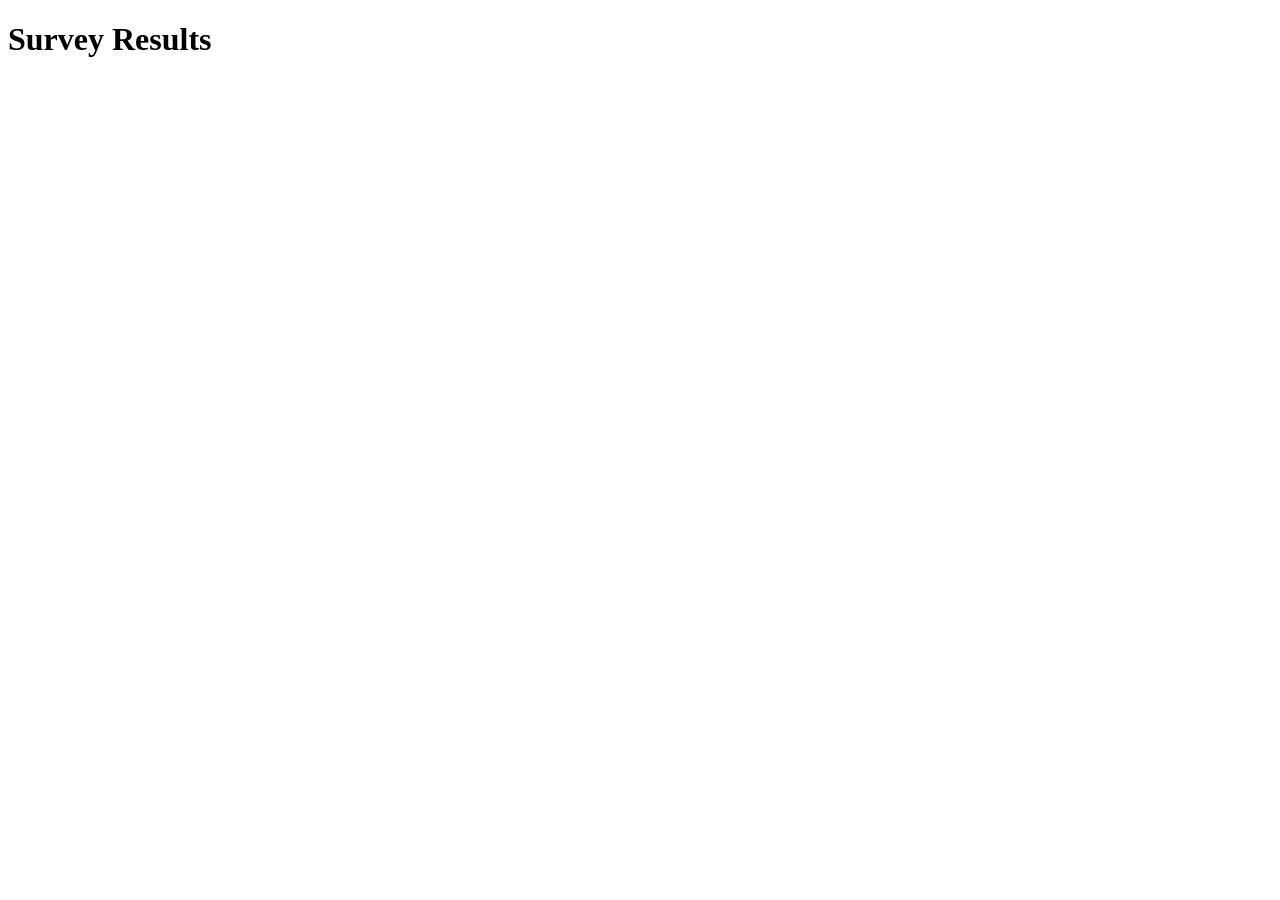
==== index.html @ 51257b81 "Initial commit" ====
<!DOCTYPE html>
<html lang="en">
<head>
  <meta charset="UTF-8" />
  <meta name="viewport" content="width=device-width, initial-scale=1.0" />
  <title>My Data Viz</title>
  <link rel="stylesheet" href="css/style.css" />
  <!-- Highcharts via CDN -->
  <script src="https://code.highcharts.com/highcharts.js"></script>
  <script src="https://code.highcharts.com/maps/modules/map.js"></script>
</head>
<body>
  <h1>Survey Results</h1>
  <div id="chart-container" style="min-height: 400px;"></div>

  <script src="js/sheets.js"></script>
  <script src="js/charts.js"></script>
</body>
</html>
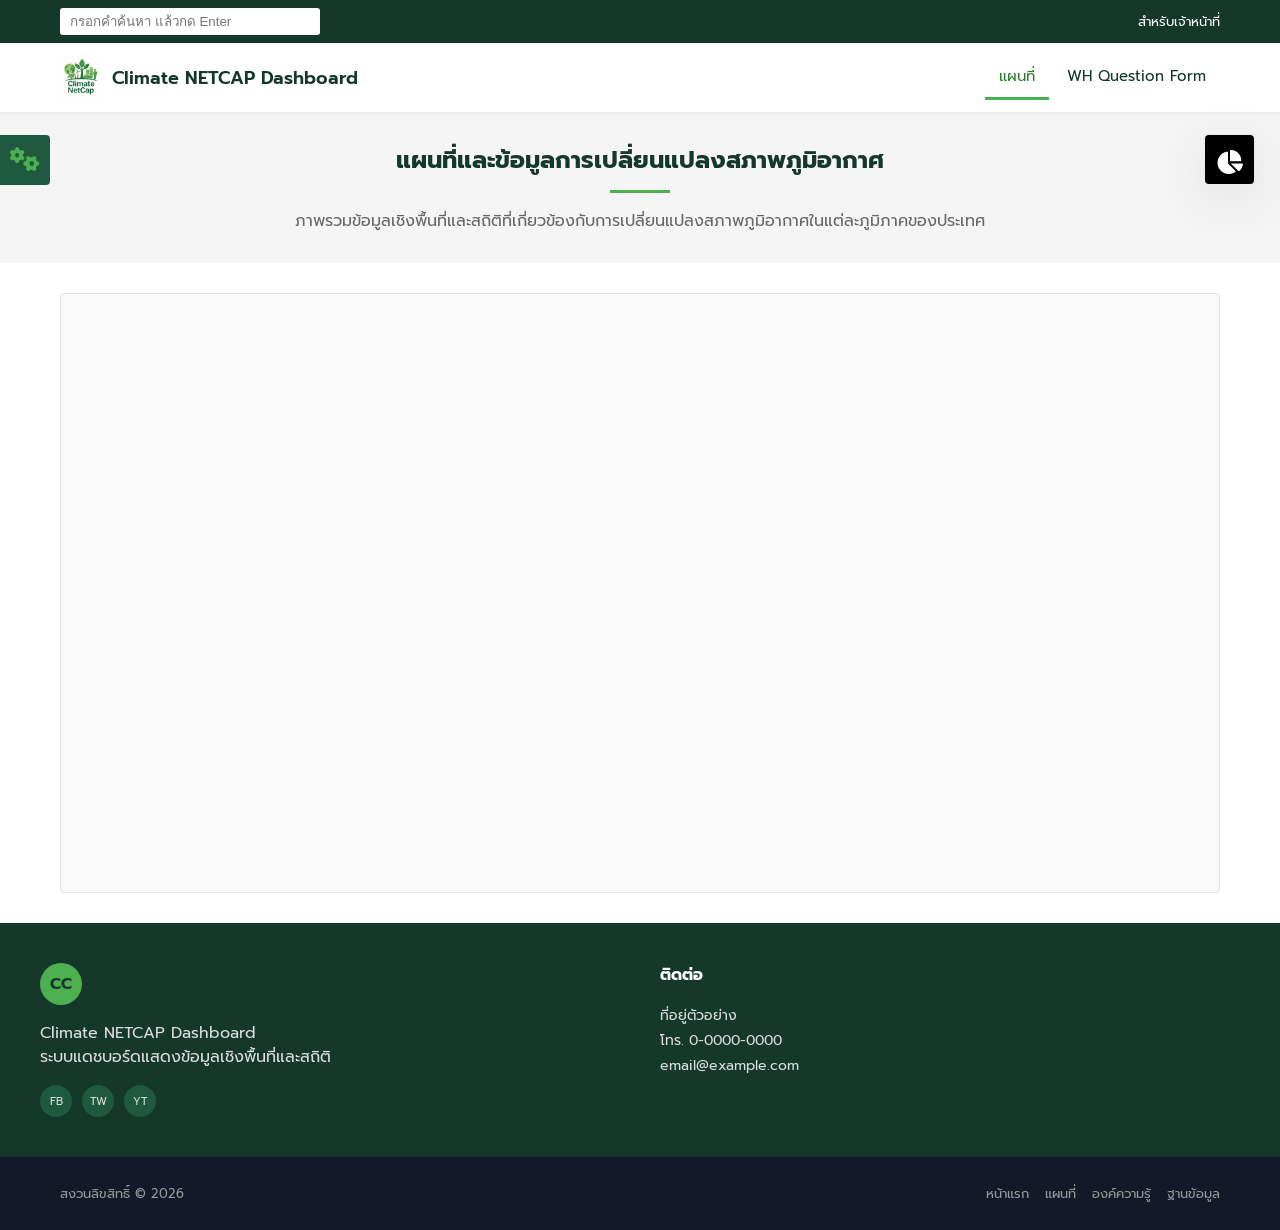
==== commit ca2361f5: "feat: build intitial layou for dashboard and form" ====
--- a/index.html
+++ b/index.html
@@ -1,19 +1,172 @@
 <!DOCTYPE html>
-<html lang="en">
+<html lang="th">
 <head>
   <meta charset="UTF-8" />
   <meta name="viewport" content="width=device-width, initial-scale=1.0" />
-  <title>My Data Viz</title>
+  <title>CC Dashboard</title>
+  <link href="https://fonts.googleapis.com/css2?family=Prompt:wght@300;400;500;600;700&display=swap" rel="stylesheet">
+  <link rel="stylesheet" href="https://cdnjs.cloudflare.com/ajax/libs/font-awesome/6.5.1/css/all.min.css">
+  <link rel="stylesheet" href="css/style-switcher.css" />
+  <link rel="stylesheet" href="css/scw-switcher.css" />
   <link rel="stylesheet" href="css/style.css" />
   <!-- Highcharts via CDN -->
   <script src="https://code.highcharts.com/highcharts.js"></script>
   <script src="https://code.highcharts.com/maps/modules/map.js"></script>
 </head>
 <body>
-  <h1>Survey Results</h1>
-  <div id="chart-container" style="min-height: 400px;"></div>
+
+  <!-- Top bar: logo + search + login -->
+  <div id="topbar">
+    <div class="topbar-inner">
+      <form id="search-form" class="search-form" onsubmit="return false;">
+        <input type="text" placeholder="กรอกคำค้นหา แล้วกด Enter" />
+      </form>
+      <div class="topbar-login"><a href="#">สำหรับเจ้าหน้าที่</a></div>
+    </div>
+  </div>
+
+  <!-- Header: logo + main nav -->
+  <header id="site-header">
+    <div class="header-inner">
+      <div class="brand">
+        <img src="img/logo.png" alt="Logo" class="brand-mark" />
+        <span class="brand-title">Climate NETCAP Dashboard</span>
+      </div>
+
+      <button id="navToggle" class="nav-toggle" aria-label="Toggle menu">
+        <span></span><span></span><span></span>
+      </button>
+
+      <nav id="main-nav" class="main-nav">
+        <ul class="nav-menu">
+          <li><a href="#" class="active">แผนที่</a></li>
+          <li><a href="form.html">WH Question Form</a></li>
+          <!-- 
+          <li><a href="#">การใช้ประโยชน์</a></li>
+          <li><a href="#">โครงการ</a></li>
+          <li><a href="#">ฐานข้อมูล</a></li>
+          <li class="dropdown">
+            <a href="#">ติดตามโครงการ <span class="caret">▾</span></a>
+            <ul class="dropdown-menu">
+              <li><a href="#">ผลการติดตามและประเมินผล</a></li>
+              <li><a href="#">เข้าสู่ระบบประเมินผลโครงการ</a></li>
+            </ul>
+          </li>
+        -->
+        </ul>
+      </nav>
+    </div>
+  </header>
+
+  <!-- Page title -->
+  <section id="page-title">
+    <div class="page-title-inner">
+      <h2>แผนที่และข้อมูลการเปลี่ยนแปลงสภาพภูมิอากาศ</h2>
+      <hr>
+      <p class="lead">ภาพรวมข้อมูลเชิงพื้นที่และสถิติที่เกี่ยวข้องกับการเปลี่ยนแปลงสภาพภูมิอากาศในแต่ละภูมิภาคของประเทศ</p>
+    </div>
+  </section>
+
+  <!-- Main content / map area -->
+  <main id="map-section">
+    <div id="chart-container" class="map-container"></div>
+  </main>
+
+  <!-- Floating left-edge panel: layer switcher (exact structure/classes from dkmmap's style-switcher) -->
+  <div id="layerSwitcher" class="style-switcher">
+    <a id="layerSwitcherToggle" class="style-switcher-open" href="#switcher"><i class="fas fa-cogs"></i></a>
+    <div class="style-switcher-wrap">
+      <h3 style="text-align:center;color:#ffffff;">แสดงข้อมูลเชิงพื้นที่</h3>
+      <div class="map-manu-widget">
+        <ul class="nav nav-tabs nav-stacked switcher-tabs">
+          <li class="active" data-layer="km"><a href="javascript:void(0)">องค์ความรู้</a></li>
+          <li data-layer="entrepreneur"><a href="javascript:void(0)">กลุ่มเกษตรกร/วิสาหกิจชุมชน</a></li>
+          <li data-layer="rc"><a href="javascript:void(0)">เครือข่ายวิจัยภูมิภาค</a></li>
+          <li data-layer="cbr"><a href="javascript:void(0)">การวิจัยเพื่อท้องถิ่น</a></li>
+        </ul>
+      </div>
+    </div>
+  </div>
+
+  <!-- Floating right-edge panel: chart / legend (exact structure/classes from dkmmap's scw-switcher-wrap) -->
+  <div id="chartSwitcher" class="scw-switcher-wrap">
+    <button id="chartSwitcherToggle" type="button" class="scw-trigger-icon scw-trigger" title="แสดงกราฟ">
+      <i class="fas fa-chart-pie"></i>
+      <i class="fas fa-times"></i>
+    </button>
+
+    <div class="widget">
+      <div id="legend-km" class="legend-content active">
+        <div class="placeholder-chart">กราฟวงกลม: จำนวนแยกตามภูมิภาค</div>
+        <div class="placeholder-chart">กราฟแท่ง: จำนวนแยกตามกลุ่ม</div>
+      </div>
+      <div id="legend-entrepreneur" class="legend-content">
+        <div class="placeholder-chart">กราฟวงกลม: กลุ่มเกษตรกร/วิสาหกิจชุมชน แยกตามภูมิภาค</div>
+      </div>
+      <div id="legend-rc" class="legend-content">
+        <h2>เครือข่ายวิจัยภูมิภาคและศูนย์วิจัยชุมชน</h2>
+        <p>ข้อมูลเครือข่ายวิจัยภูมิภาคทั้ง 4 ภูมิภาคและศูนย์วิจัยชุมชน</p>
+      </div>
+      <div id="legend-cbr" class="legend-content">
+        <h2>การวิจัยเพื่อท้องถิ่น</h2>
+        <div class="accordion">
+          <div class="accordion-item">
+            <button class="accordion-toggle">+ ภาคเหนือ</button>
+            <div class="accordion-body">
+              <ul><li>ศูนย์ประสานงานวิจัยเพื่อท้องถิ่น จ.น่าน</li></ul>
+            </div>
+          </div>
+          <div class="accordion-item">
+            <button class="accordion-toggle">+ ภาคกลาง</button>
+            <div class="accordion-body">
+              <ul><li>ศูนย์ประสานงานวิจัยเพื่อท้องถิ่น จ.เลย</li></ul>
+            </div>
+          </div>
+        </div>
+      </div>
+    </div>
+  </div>
+
+  <!-- Footer -->
+  <footer id="site-footer">
+    <div class="footer-inner">
+      <div class="footer-col">
+        <span class="brand-mark light">CC</span>
+        <p>
+          Climate NETCAP Dashboard<br/>
+          ระบบแดชบอร์ดแสดงข้อมูลเชิงพื้นที่และสถิติ
+        </p>
+        <div class="social-icons">
+          <a href="#" title="Facebook">FB</a>
+          <a href="#" title="Twitter">TW</a>
+          <a href="#" title="Youtube">YT</a>
+        </div>
+      </div>
+      <div class="footer-col">
+        <h3>ติดต่อ</h3>
+        <ul class="contact-info">
+          <li>ที่อยู่ตัวอย่าง</li>
+          <li>โทร. 0-0000-0000</li>
+          <li>email@example.com</li>
+        </ul>
+      </div>
+    </div>
+  </footer>
+
+  <div id="copyright">
+    <div class="copyright-inner">
+      <p class="copyright-text">สงวนลิขสิทธิ์ © 2026</p>
+      <ul class="footer-menu">
+        <li><a href="#">หน้าแรก</a></li>
+        <li><a href="#">แผนที่</a></li>
+        <li><a href="#">องค์ความรู้</a></li>
+        <li><a href="#">ฐานข้อมูล</a></li>
+      </ul>
+    </div>
+  </div>
 
   <script src="js/sheets.js"></script>
   <script src="js/charts.js"></script>
+  <script src="js/layout.js"></script>
 </body>
-</html>+</html>
--- a/css/style-switcher.css
+++ b/css/style-switcher.css
@@ -0,0 +1,64 @@
+.style-switcher{
+	background:var(--navy, #151719);
+	width:250px;
+	position:fixed;top:0;
+	bottom:0;height:100%;
+	z-index:99999;
+	border-radius:0;
+	left:-250px;
+	transition:left .2s;
+	font-family: 'Prompt','Lato',sans-serif;
+}
+.style-switcher h1,.style-switcher h2,.style-switcher h3,.style-switcher h4,.style-switcher h5,.style-switcher h6{
+	font-family: 'Prompt','Lato',sans-serif;
+}
+.style-switcher.active{
+	left:0
+}
+.style-switcher .style-switcher-wrap{
+	height:100%;
+	margin:0;
+	overflow-y:auto;
+	padding:15px;
+	position:relative
+}
+.style-switcher h4{
+	background:var(--navy, #151719);
+	color:#fff;
+	font-size:15px;
+	font-weight:400;
+	line-height:30px;
+	margin:0 0 7px;
+	padding:0
+}
+.style-switcher .style-switcher-open{
+	background-color:var(--navy-light, #000);
+	display:block;
+	height:50px;
+	position:absolute;
+	right:-50px;
+	top:135px;
+	width:50px;
+	font-size:24px;
+	line-height:50px;
+	color:var(--accent, #fff);
+	text-align:center;
+	text-decoration:none;
+	border-radius:0 4px 4px 0
+}
+.style-switcher h5{
+	color:#999;
+	margin:0 0 2px 0;
+	padding:0;
+	line-height:30px;
+	font-size:13px;
+	font-weight:400;
+	text-transform:none
+}
+.style-switcher .form-control{
+	background-color:#fff;border:1px solid #ccc
+}
+.style-switcher .colorpicker-element{
+	margin:-3px 0 7px
+}
+.colorpicker.colorpicker-visible{z-index:9999999999}.style-switcher .colorpicker-wrapper{position:relative}.style-switcher .colorpicker-wrapper .colorpicker{display:none;opacity:0;visibility:hidden;position:absolute;min-width:115px;top:calc(100% + 5px);left:50%;transform:translate3d(-50%,0,0);transition:ease opacity .3s;z-index:3}.style-switcher .colorpicker-wrapper .colorpicker::before{content:'';display:block;position:absolute;bottom:calc(100% + -6px);top:auto;left:50%;width:15px;height:15px;background:#fff F;border-top:1px solid #ccc;border-bottom:0;border-left:1px solid #ccc;transform:translate3d(-50%,0,0) rotate(45deg);z-index:1}.style-switcher .colorpicker-wrapper .colorpicker.colorpicker-with-alpha{width:auto}.style-switcher .colorpicker-wrapper .colorpicker.colorpicker-horizontal{width:auto;min-width:0}.style-switcher .colorpicker-wrapper .colorpicker.colorpicker-horizontal .colorpicker-bar{width:auto}.style-switcher .colorpicker-wrapper input:focus .colorpicker{display:block;opacity:1;visibility:visible}.style-switcher .colorpicker-wrapper input:focus+.colorpicker,.style-switcher .colorpicker-wrapper input:focus+.input-group-addon+.colorpicker{display:block;opacity:1;visibility:visible}.style-switcher .colorpicker-wrapper.prepend-colorpicker .colorpicker{left:-66px;transform:none}.style-switcher .colorpicker-wrapper.append-colorpicker .colorpicker{left:auto;transform:none;right:-66px}.style-switcher ul.options{list-style:none;margin:-3px 0 10px 0;padding:0;overflow:hidden}.style-switcher ul.options li{float:left;margin:2px}.style-switcher ul.options li a{display:block;width:15px;height:15px;cursor:pointer}.style-switcher ul.options li a.pattern{background-repeat:repeat;background-position:0 0;background-color:transparent}.style-switcher .color-picker{display:none;margin-bottom:15px}.style-switcher .options-links{padding:0 0 10px}.style-switcher .options-links a{background-color:#000;color:#ccc;font-size:12px;margin-bottom:0;margin-right:5px;padding:5px 12px;text-decoration:none;border-radius:4px}.style-switcher .options-links a:last-child{margin-right:0}.style-switcher .options-links a:hover{background-color:#262626}.style-switcher .options-links a.active{background:#fff;color:#666}.style-switcher .style-switcher-buttons{border-top:1px solid #000;margin-top:15px;padding-top:15px;text-align:center}.style-switcher .style-switcher-buttons a{padding:8px;font-size:13px;display:inline-block}.style-switcher .style-switcher-buttons .reset{width:74px}.style-switcher .style-switcher-buttons .get-css{width:137px;font-weight:700}.style-switcher .style-switcher-buttons .get-css i{font-size:14px;margin-right:5px}textarea.get-css{height:325px;width:100%;resize:none;cursor:text}.modal-open .style-switcher{pointer-events:none}.style-switcher+.modal{z-index:99999}
--- a/css/scw-switcher.css
+++ b/css/scw-switcher.css
@@ -0,0 +1,87 @@
+/* ----------------------------------------------------------------
+	Custom CSS
+
+	Add all your Custom Styled CSS here for New Styles or
+	Overwriting Default Theme Styles for Better Handling Updates
+-----------------------------------------------------------------*/
+
+.scw-switcher-wrap,.scw-trigger-icon{
+	position:fixed;
+	left:auto;
+	background-color:#fff
+}
+.scw-trigger-icon{
+	width:49px;
+	height:49px;
+	top:135px;
+	right:26px;
+	border:0;
+	padding:0;
+	text-align:center;
+	z-index:5;
+	border-radius: 4px;
+	background-color: #000;
+	cursor:pointer
+}
+.scw-trigger-icon i{
+	font-size:24px;
+	color: #fff;
+	padding-top:5px;
+}
+.scw-switcher-wrap.scw-switcher-open i:nth-of-type(1), .scw-switcher-wrap:not(.scw-switcher-open) i:nth-of-type(2){
+	display:none
+}
+.scw-switcher-wrap{
+	top:134px;
+	right:25px;
+	padding:23px;
+	width:50px;
+	height:50px;
+	border:1px solid rgba(0,0,0,.09);
+	box-shadow:0 13px 42px 11px rgba(0,0,0,.05);
+	z-index:9999;
+	overflow:hidden;-webkit-transition:all .45s ease;-o-transition:all .45s ease;transition:all .45s ease
+}
+.scw-switcher-wrap.scw-switcher-open{
+	width:370px;
+	height:70%;
+	padding:15px 15px;
+	overflow-y:scroll
+}
+.scw-switcher-wrap .widget{
+	margin:0
+}
+.scw-switcher-wrap .line,.scw-switcher-wrap .widget{
+	opacity:0;
+	-webkit-transition:opacity 0s ease;
+	-o-transition:opacity 0s ease;
+	transition:opacity 0s ease
+}
+html{
+	font-size:16px!important
+}
+.scw-switcher-wrap.scw-switcher-open .line,.scw-switcher-wrap.scw-switcher-open .widget{
+	opacity:1;-webkit-transition:opacity .3s .4s ease;
+	-o-transition:opacity .3s .4s ease;
+	transition:opacity .3s .4s ease
+}
+.scw-switcher-wrap .widget h4{
+	font-size: 15px;
+    font-weight: 400;
+	padding: 0;
+}
+.scw-switcher-wrap .btn-container{
+	margin:0 -5px -5px 0
+}
+.scw-switcher-wrap .btn{
+	margin:0 5px 5px 0
+}
+.scw-switcher-wrap .row{
+	margin:0 -5px
+}
+.scw-switcher-wrap .col-6{
+	padding:5px
+}
+body:not(.has-plugin-isotope) .portfolio-reveal .portfolio-desc{display:none}
+.overlay-trigger-icon:hover{opacity:.8!important}
+
--- a/css/style.css
+++ b/css/style.css
@@ -0,0 +1,370 @@
+:root {
+  --accent: #4CAF50;
+  --accent-dark: #2E7D32;
+  --navy: #14382a;
+  --navy-light: #1f5940;
+  --text: #444444;
+  --border: #e5e5e5;
+}
+
+* { box-sizing: border-box; }
+
+html { overflow-x: hidden; }
+
+body {
+  margin: 0;
+  font-family: 'Prompt', 'Segoe UI', sans-serif;
+  color: var(--text);
+  background: #ffffff;
+  overflow-x: hidden;
+}
+
+img { max-width: 100%; }
+
+a { color: inherit; text-decoration: none; }
+
+/* ---------- Topbar ---------- */
+#topbar {
+  background: var(--navy);
+  color: #fff;
+  font-size: 13px;
+}
+.topbar-inner {
+  max-width: 1200px;
+  margin: 0 auto;
+  padding: 8px 20px;
+  display: flex;
+  justify-content: space-between;
+  align-items: center;
+}
+.topbar-logo {
+  display: flex;
+  align-items: center;
+}
+.topbar-logo img {
+  height: 28px;
+  width: auto;
+  display: block;
+}
+.search-form input {
+  padding: 6px 10px;
+  border: none;
+  border-radius: 3px;
+  width: 260px;
+  max-width: 50vw;
+}
+.topbar-login a:hover { color: var(--accent); }
+
+/* ---------- Header / nav ---------- */
+#site-header {
+  background: #fff;
+  box-shadow: 0 1px 4px rgba(0,0,0,0.08);
+  position: sticky;
+  top: 0;
+  z-index: 100;
+}
+.header-inner {
+  max-width: 1200px;
+  margin: 0 auto;
+  padding: 12px 20px;
+  display: flex;
+  align-items: center;
+  justify-content: space-between;
+  flex-wrap: wrap;
+}
+.brand { display: flex; align-items: center; gap: 10px; }
+.brand-mark {
+  display: inline-flex;
+  align-items: center;
+  justify-content: center;
+  width: 42px;
+  height: 42px;
+  border-radius: 50%;
+  background: var(--accent);
+  color: var(--navy);
+  font-weight: 700;
+}
+img.brand-mark {
+  width: auto;
+  height: 42px;
+  border-radius: 0;
+  background: none;
+  object-fit: contain;
+}
+.brand-mark.light { background: var(--accent); color: var(--navy); }
+.brand-title { font-weight: 600; font-size: 18px; color: var(--navy); }
+
+.nav-toggle {
+  display: none;
+  flex-direction: column;
+  gap: 4px;
+  background: none;
+  border: none;
+  cursor: pointer;
+  padding: 6px;
+}
+.nav-toggle span {
+  width: 24px;
+  height: 2px;
+  background: var(--navy);
+}
+
+.main-nav .nav-menu {
+  list-style: none;
+  display: flex;
+  margin: 0;
+  padding: 0;
+  gap: 4px;
+}
+.nav-menu > li { position: relative; }
+.nav-menu > li > a {
+  display: block;
+  padding: 10px 14px;
+  font-size: 15px;
+  color: var(--navy);
+  border-bottom: 3px solid transparent;
+}
+.nav-menu > li > a:hover,
+.nav-menu > li > a.active {
+  color: var(--accent-dark);
+  border-bottom-color: var(--accent);
+}
+.dropdown-menu {
+  list-style: none;
+  margin: 0;
+  padding: 6px 0;
+  position: absolute;
+  top: 100%;
+  left: 0;
+  background: #fff;
+  min-width: 220px;
+  box-shadow: 0 4px 12px rgba(0,0,0,0.12);
+  border-radius: 4px;
+  display: none;
+  z-index: 50;
+}
+.dropdown:hover .dropdown-menu { display: block; }
+.dropdown-menu li a {
+  display: block;
+  padding: 8px 16px;
+  font-size: 14px;
+  color: var(--text);
+}
+.dropdown-menu li a:hover { background: #f7f7f7; color: var(--accent-dark); }
+
+/* ---------- Page title ---------- */
+#page-title {
+  background: #f5f5f5;
+  padding: 30px 20px;
+}
+.page-title-inner {
+  max-width: 1200px;
+  margin: 0 auto;
+  text-align: center;
+}
+.page-title-inner h2 { color: var(--navy); margin: 0 0 12px; }
+.page-title-inner hr {
+  width: 60px;
+  border: none;
+  border-top: 3px solid var(--accent);
+  margin: 0 auto 16px;
+}
+.page-title-inner .lead { color: #666; max-width: 720px; margin: 0 auto; }
+
+/* ---------- Main map area ---------- */
+#map-section {
+  max-width: 1200px;
+  margin: 0 auto;
+  padding: 30px 20px;
+}
+.map-container {
+  width: 100%;
+  min-height: 600px;
+  background: #fafafa;
+  border: 1px solid var(--border);
+  border-radius: 4px;
+}
+
+/* ---------- Floating layer-switcher tabs (inside .style-switcher, left edge) ---------- */
+.switcher-tabs {
+  list-style: none;
+  margin: 0;
+  padding: 0;
+}
+.switcher-tabs li {
+  padding: 0;
+  margin-bottom: 4px;
+  border-radius: 3px;
+  cursor: pointer;
+  font-size: 14px;
+  background: var(--navy-light);
+}
+.switcher-tabs li a {
+  display: block;
+  padding: 10px 12px;
+  color: var(--accent);
+  text-decoration: none;
+}
+.switcher-tabs li:hover { background: #38455c; }
+.switcher-tabs li.active { background: var(--accent); }
+.switcher-tabs li.active a { color: var(--navy); font-weight: 600; }
+
+.scw-switcher-wrap .legend-content { display: none; }
+.scw-switcher-wrap .legend-content.active { display: block; }
+.placeholder-chart {
+  background: var(--navy-light);
+  color: #fff;
+  border: 1px dashed var(--accent-dark);
+  border-radius: 4px;
+  padding: 40px 12px;
+  text-align: center;
+  font-size: 13px;
+  margin-bottom: 12px;
+}
+.legend-content h2 { font-size: 16px; color: var(--navy); }
+.legend-content p, .legend-content li { font-size: 13px; line-height: 1.6; color: var(--text); }
+
+.accordion-item { border-bottom: 1px solid var(--border); }
+.accordion-toggle {
+  width: 100%;
+  text-align: left;
+  background: none;
+  border: none;
+  color: var(--text);
+  padding: 10px 0;
+  cursor: pointer;
+  font-size: 14px;
+}
+.accordion-body {
+  display: none;
+  padding: 0 0 10px 12px;
+}
+.accordion-body ul { margin: 0; padding-left: 16px; }
+.accordion-item.open .accordion-body { display: block; }
+
+/* ---------- Footer ---------- */
+#site-footer {
+  background: var(--navy);
+  color: #ddd;
+  padding: 40px 20px;
+}
+.footer-inner {
+  max-width: 1200px;
+  margin: 0 auto;
+  display: flex;
+  flex-wrap: wrap;
+  gap: 40px;
+}
+.footer-col { flex: 1; min-width: 240px; }
+.footer-col h3 { color: #fff; font-size: 16px; margin-top: 0; }
+.social-icons { display: flex; gap: 10px; margin-top: 10px; }
+.social-icons a {
+  width: 32px;
+  height: 32px;
+  border-radius: 50%;
+  background: var(--navy-light);
+  display: flex;
+  align-items: center;
+  justify-content: center;
+  font-size: 11px;
+}
+.social-icons a:hover { background: var(--accent); color: var(--navy); }
+.contact-info { list-style: none; padding: 0; margin: 0; font-size: 14px; line-height: 1.8; }
+
+/* ---------- Copyright bar ---------- */
+#copyright {
+  background: #14192a;
+  color: #999;
+  font-size: 13px;
+}
+.copyright-inner {
+  max-width: 1200px;
+  margin: 0 auto;
+  padding: 14px 20px;
+  display: flex;
+  flex-wrap: wrap;
+  justify-content: space-between;
+  align-items: center;
+  gap: 10px;
+}
+.footer-menu {
+  list-style: none;
+  display: flex;
+  gap: 16px;
+  margin: 0;
+  padding: 0;
+}
+.footer-menu a:hover { color: var(--accent); }
+
+/* ---------- Responsive ---------- */
+@media (max-width: 860px) {
+  .nav-toggle { display: flex; }
+  .main-nav {
+    display: none;
+    width: 100%;
+    order: 3;
+  }
+  .main-nav.open { display: block; }
+  .nav-menu { flex-direction: column; }
+  .dropdown-menu { position: static; box-shadow: none; display: none; }
+  .dropdown.open .dropdown-menu { display: block; }
+
+  .map-container { min-height: 450px; }
+
+  .scw-switcher-wrap.scw-switcher-open {
+    width: min(370px, 70vw);
+    right: 20px;
+  }
+}
+
+@media (max-width: 600px) {
+  .topbar-inner {
+    flex-wrap: wrap;
+    justify-content: center;
+    gap: 8px;
+    padding: 10px 15px;
+  }
+  .search-form input { width: 100%; max-width: none; }
+  .topbar-logo, .search-form, .topbar-login { flex: 1 1 100%; text-align: center; }
+  .search-form { order: 3; }
+
+  .header-inner { padding: 10px 15px; }
+  .brand-title { font-size: 15px; }
+  img.brand-mark, .brand-mark { height: 34px; }
+
+  #page-title { padding: 22px 15px; }
+  .page-title-inner h2 { font-size: 20px; }
+  .page-title-inner .lead { font-size: 14px; }
+
+  #map-section { padding: 20px 15px; }
+  .map-container { min-height: 320px; }
+
+  .footer-inner { gap: 24px; }
+  #site-footer { padding: 30px 15px; }
+
+  .copyright-inner { flex-direction: column; text-align: center; }
+  .footer-menu { justify-content: center; flex-wrap: wrap; }
+
+  /* Layer-switcher panel: near-full-width slide-in instead of fixed 250px */
+  .style-switcher { width: 82vw; left: -82vw; }
+  .style-switcher.active { left: 0; }
+  .style-switcher .style-switcher-open {
+    width: 40px;
+    height: 40px;
+    font-size: 18px;
+    line-height: 40px;
+    top: 110px;
+    right: -40px;
+  }
+
+  /* Chart/legend panel: cap width so it never runs off-screen */
+  .scw-switcher-wrap, .scw-trigger-icon { top: 110px; right: 12px; }
+  .scw-trigger-icon { width: 40px; height: 40px; }
+  .scw-trigger-icon i { font-size: 18px; padding-top: 0; }
+  .scw-switcher-wrap.scw-switcher-open {
+    width: 90vw;
+    right: 5vw;
+    height: 65vh;
+    padding: 12px;
+  }
+}
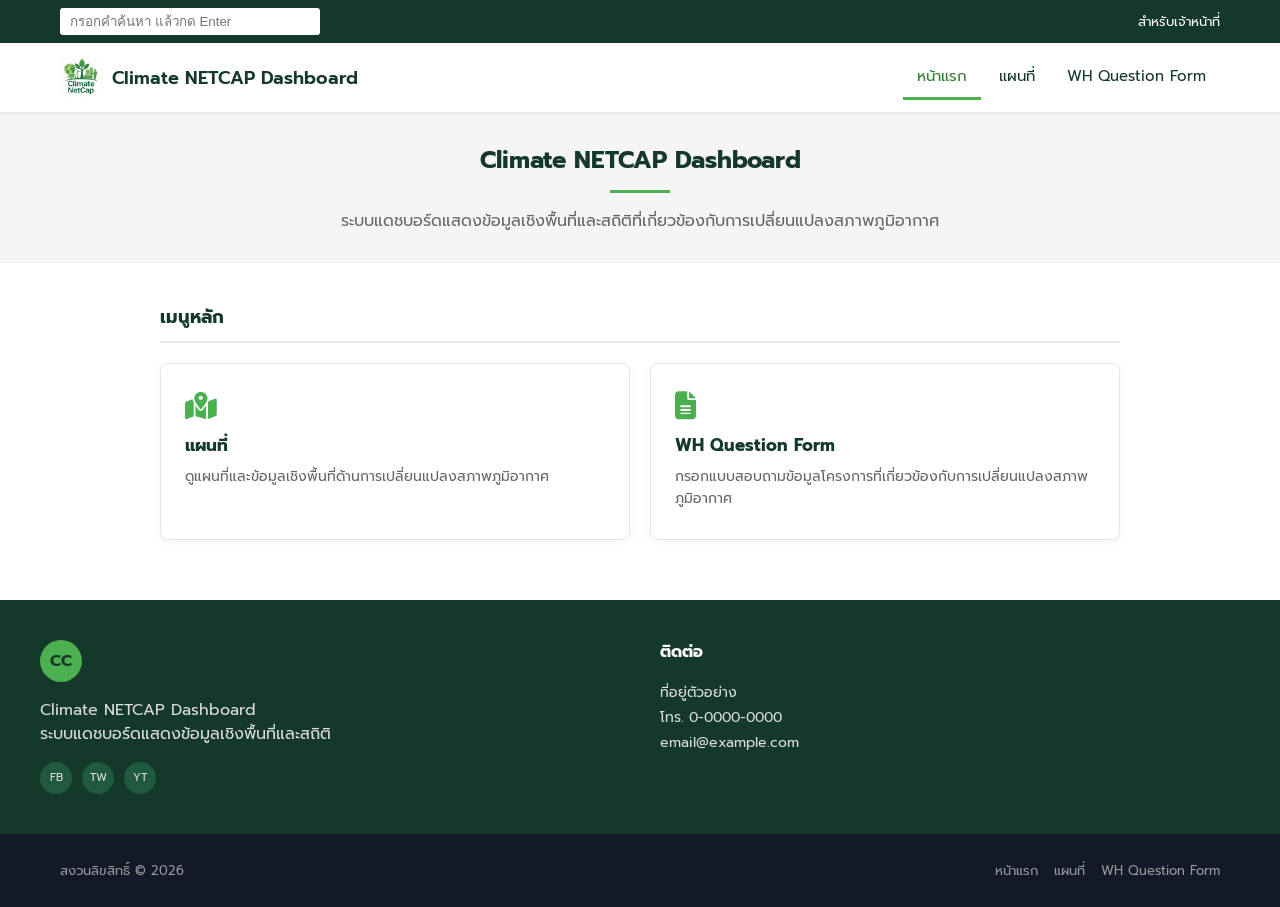
==== commit 982238bd: "fix: add new row grid funciton" ====
--- a/index.html
+++ b/index.html
@@ -6,12 +6,7 @@
   <title>CC Dashboard</title>
   <link href="https://fonts.googleapis.com/css2?family=Prompt:wght@300;400;500;600;700&display=swap" rel="stylesheet">
   <link rel="stylesheet" href="https://cdnjs.cloudflare.com/ajax/libs/font-awesome/6.5.1/css/all.min.css">
-  <link rel="stylesheet" href="css/style-switcher.css" />
-  <link rel="stylesheet" href="css/scw-switcher.css" />
   <link rel="stylesheet" href="css/style.css" />
-  <!-- Highcharts via CDN -->
-  <script src="https://code.highcharts.com/highcharts.js"></script>
-  <script src="https://code.highcharts.com/maps/modules/map.js"></script>
 </head>
 <body>
 
@@ -39,20 +34,9 @@
 
       <nav id="main-nav" class="main-nav">
         <ul class="nav-menu">
-          <li><a href="#" class="active">แผนที่</a></li>
+          <li><a href="index.html" class="active">หน้าแรก</a></li>
+          <li><a href="map.html">แผนที่</a></li>
           <li><a href="form.html">WH Question Form</a></li>
-          <!-- 
-          <li><a href="#">การใช้ประโยชน์</a></li>
-          <li><a href="#">โครงการ</a></li>
-          <li><a href="#">ฐานข้อมูล</a></li>
-          <li class="dropdown">
-            <a href="#">ติดตามโครงการ <span class="caret">▾</span></a>
-            <ul class="dropdown-menu">
-              <li><a href="#">ผลการติดตามและประเมินผล</a></li>
-              <li><a href="#">เข้าสู่ระบบประเมินผลโครงการ</a></li>
-            </ul>
-          </li>
-        -->
         </ul>
       </nav>
     </div>
@@ -61,71 +45,28 @@
   <!-- Page title -->
   <section id="page-title">
     <div class="page-title-inner">
-      <h2>แผนที่และข้อมูลการเปลี่ยนแปลงสภาพภูมิอากาศ</h2>
+      <h2>Climate NETCAP Dashboard</h2>
       <hr>
-      <p class="lead">ภาพรวมข้อมูลเชิงพื้นที่และสถิติที่เกี่ยวข้องกับการเปลี่ยนแปลงสภาพภูมิอากาศในแต่ละภูมิภาคของประเทศ</p>
+      <p class="lead">ระบบแดชบอร์ดแสดงข้อมูลเชิงพื้นที่และสถิติที่เกี่ยวข้องกับการเปลี่ยนแปลงสภาพภูมิอากาศ</p>
     </div>
   </section>
 
-  <!-- Main content / map area -->
-  <main id="map-section">
-    <div id="chart-container" class="map-container"></div>
+  <!-- Home / quick links -->
+  <main id="home-section">
+    <h3 class="home-heading">เมนูหลัก</h3>
+    <div class="home-grid">
+      <a href="map.html" class="home-card">
+        <i class="fas fa-map-marked-alt"></i>
+        <h4>แผนที่</h4>
+        <p>ดูแผนที่และข้อมูลเชิงพื้นที่ด้านการเปลี่ยนแปลงสภาพภูมิอากาศ</p>
+      </a>
+      <a href="form.html" class="home-card">
+        <i class="fas fa-file-alt"></i>
+        <h4>WH Question Form</h4>
+        <p>กรอกแบบสอบถามข้อมูลโครงการที่เกี่ยวข้องกับการเปลี่ยนแปลงสภาพภูมิอากาศ</p>
+      </a>
+    </div>
   </main>
-
-  <!-- Floating left-edge panel: layer switcher (exact structure/classes from dkmmap's style-switcher) -->
-  <div id="layerSwitcher" class="style-switcher">
-    <a id="layerSwitcherToggle" class="style-switcher-open" href="#switcher"><i class="fas fa-cogs"></i></a>
-    <div class="style-switcher-wrap">
-      <h3 style="text-align:center;color:#ffffff;">แสดงข้อมูลเชิงพื้นที่</h3>
-      <div class="map-manu-widget">
-        <ul class="nav nav-tabs nav-stacked switcher-tabs">
-          <li class="active" data-layer="km"><a href="javascript:void(0)">องค์ความรู้</a></li>
-          <li data-layer="entrepreneur"><a href="javascript:void(0)">กลุ่มเกษตรกร/วิสาหกิจชุมชน</a></li>
-          <li data-layer="rc"><a href="javascript:void(0)">เครือข่ายวิจัยภูมิภาค</a></li>
-          <li data-layer="cbr"><a href="javascript:void(0)">การวิจัยเพื่อท้องถิ่น</a></li>
-        </ul>
-      </div>
-    </div>
-  </div>
-
-  <!-- Floating right-edge panel: chart / legend (exact structure/classes from dkmmap's scw-switcher-wrap) -->
-  <div id="chartSwitcher" class="scw-switcher-wrap">
-    <button id="chartSwitcherToggle" type="button" class="scw-trigger-icon scw-trigger" title="แสดงกราฟ">
-      <i class="fas fa-chart-pie"></i>
-      <i class="fas fa-times"></i>
-    </button>
-
-    <div class="widget">
-      <div id="legend-km" class="legend-content active">
-        <div class="placeholder-chart">กราฟวงกลม: จำนวนแยกตามภูมิภาค</div>
-        <div class="placeholder-chart">กราฟแท่ง: จำนวนแยกตามกลุ่ม</div>
-      </div>
-      <div id="legend-entrepreneur" class="legend-content">
-        <div class="placeholder-chart">กราฟวงกลม: กลุ่มเกษตรกร/วิสาหกิจชุมชน แยกตามภูมิภาค</div>
-      </div>
-      <div id="legend-rc" class="legend-content">
-        <h2>เครือข่ายวิจัยภูมิภาคและศูนย์วิจัยชุมชน</h2>
-        <p>ข้อมูลเครือข่ายวิจัยภูมิภาคทั้ง 4 ภูมิภาคและศูนย์วิจัยชุมชน</p>
-      </div>
-      <div id="legend-cbr" class="legend-content">
-        <h2>การวิจัยเพื่อท้องถิ่น</h2>
-        <div class="accordion">
-          <div class="accordion-item">
-            <button class="accordion-toggle">+ ภาคเหนือ</button>
-            <div class="accordion-body">
-              <ul><li>ศูนย์ประสานงานวิจัยเพื่อท้องถิ่น จ.น่าน</li></ul>
-            </div>
-          </div>
-          <div class="accordion-item">
-            <button class="accordion-toggle">+ ภาคกลาง</button>
-            <div class="accordion-body">
-              <ul><li>ศูนย์ประสานงานวิจัยเพื่อท้องถิ่น จ.เลย</li></ul>
-            </div>
-          </div>
-        </div>
-      </div>
-    </div>
-  </div>
 
   <!-- Footer -->
   <footer id="site-footer">
@@ -157,16 +98,13 @@
     <div class="copyright-inner">
       <p class="copyright-text">สงวนลิขสิทธิ์ © 2026</p>
       <ul class="footer-menu">
-        <li><a href="#">หน้าแรก</a></li>
-        <li><a href="#">แผนที่</a></li>
-        <li><a href="#">องค์ความรู้</a></li>
-        <li><a href="#">ฐานข้อมูล</a></li>
+        <li><a href="index.html">หน้าแรก</a></li>
+        <li><a href="map.html">แผนที่</a></li>
+        <li><a href="form.html">WH Question Form</a></li>
       </ul>
     </div>
   </div>
 
-  <script src="js/sheets.js"></script>
-  <script src="js/charts.js"></script>
   <script src="js/layout.js"></script>
 </body>
 </html>
--- a/css/style.css
+++ b/css/style.css
@@ -171,6 +171,47 @@
 }
 .page-title-inner .lead { color: #666; max-width: 720px; margin: 0 auto; }
 
+/* ---------- Home page ---------- */
+#home-section {
+  max-width: 1000px;
+  margin: 0 auto;
+  padding: 40px 20px 60px;
+}
+.home-heading {
+  color: var(--navy);
+  font-size: 18px;
+  margin: 0 0 20px;
+  padding-bottom: 10px;
+  border-bottom: 2px solid var(--border);
+}
+.home-grid {
+  display: flex;
+  flex-wrap: wrap;
+  gap: 20px;
+}
+.home-card {
+  flex: 1 1 260px;
+  display: block;
+  background: #fff;
+  border: 1px solid var(--border);
+  border-radius: 8px;
+  padding: 28px 24px;
+  box-shadow: 0 2px 10px rgba(0,0,0,0.05);
+  transition: transform .15s ease, box-shadow .15s ease, border-color .15s ease;
+}
+.home-card:hover {
+  transform: translateY(-2px);
+  box-shadow: 0 6px 18px rgba(0,0,0,0.1);
+  border-color: var(--accent);
+}
+.home-card i {
+  font-size: 28px;
+  color: var(--accent);
+  margin-bottom: 12px;
+}
+.home-card h4 { color: var(--navy); margin: 0 0 8px; font-size: 17px; }
+.home-card p { color: #666; margin: 0; font-size: 14px; line-height: 1.6; }
+
 /* ---------- Main map area ---------- */
 #map-section {
   max-width: 1200px;
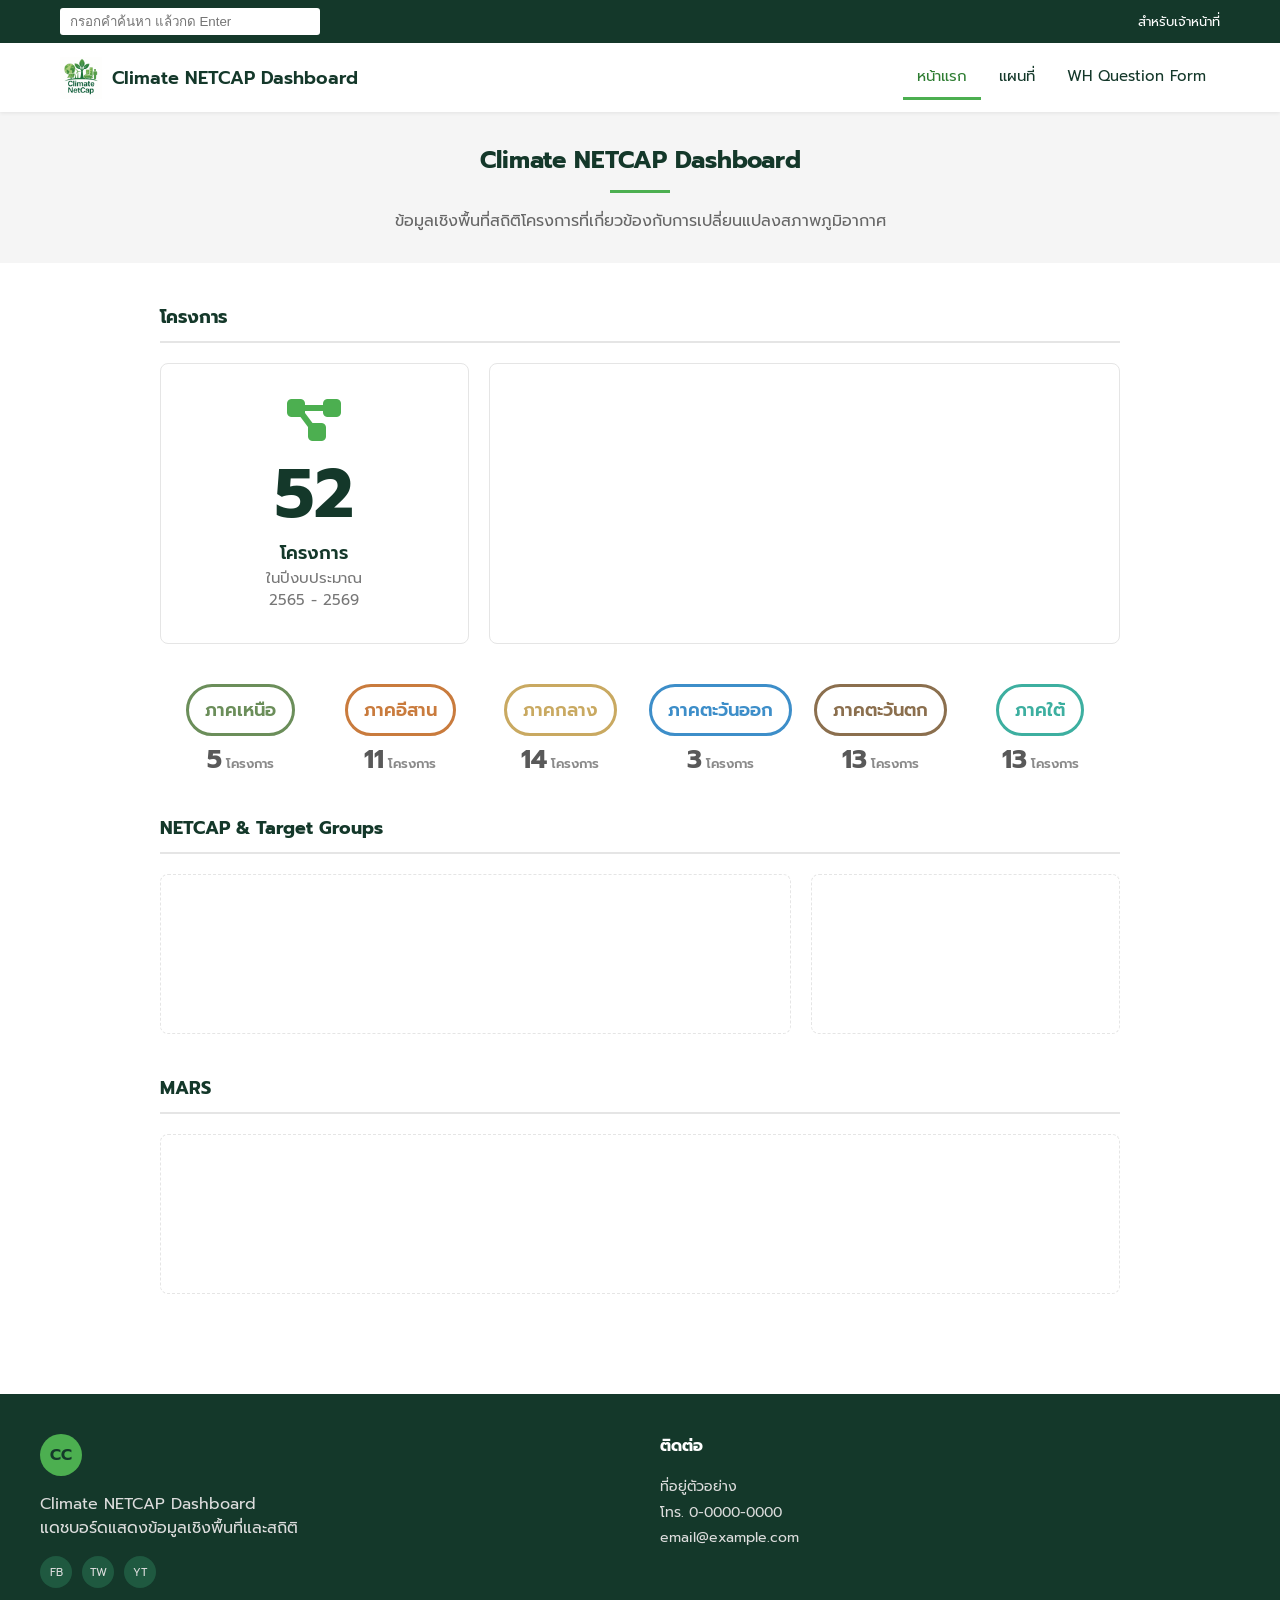
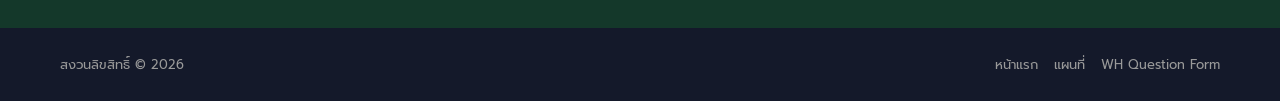
==== commit a2256053: "fest: Refactor dashboard layout and functionality and responsiveness. - Modified HTML structure to r" ====
--- a/index.html
+++ b/index.html
@@ -47,24 +47,89 @@
     <div class="page-title-inner">
       <h2>Climate NETCAP Dashboard</h2>
       <hr>
-      <p class="lead">ระบบแดชบอร์ดแสดงข้อมูลเชิงพื้นที่และสถิติที่เกี่ยวข้องกับการเปลี่ยนแปลงสภาพภูมิอากาศ</p>
+      <p class="lead">ข้อมูลเชิงพื้นที่สถิติโครงการที่เกี่ยวข้องกับการเปลี่ยนแปลงสภาพภูมิอากาศ</p>
     </div>
   </section>
 
   <!-- Home / quick links -->
-  <main id="home-section">
-    <h3 class="home-heading">เมนูหลัก</h3>
-    <div class="home-grid">
-      <a href="map.html" class="home-card">
-        <i class="fas fa-map-marked-alt"></i>
-        <h4>แผนที่</h4>
-        <p>ดูแผนที่และข้อมูลเชิงพื้นที่ด้านการเปลี่ยนแปลงสภาพภูมิอากาศ</p>
-      </a>
-      <a href="form.html" class="home-card">
-        <i class="fas fa-file-alt"></i>
-        <h4>WH Question Form</h4>
-        <p>กรอกแบบสอบถามข้อมูลโครงการที่เกี่ยวข้องกับการเปลี่ยนแปลงสภาพภูมิอากาศ</p>
-      </a>
+  <main id="project-section">
+    <h3 class="project-heading">โครงการ</h3>
+    <div class="project-grid">
+      <div class="project-row">
+        <div class="col col-4 stat-tile">
+          <i class="fas fa-diagram-project"></i>
+          <div class="stat-number" id="projectCountStat">52</div>
+          <div class="stat-label">โครงการ</div>
+          <div class="stat-sublabel">ในปีงบประมาณ</div>
+          <div class="stat-sublabel" id="projectYearRangeStat">2565 - 2569</div>
+        </div>
+        <div class="col col-8">
+          <div id="project-linechart-container"></div>
+        </div>
+      </div>
+      <div class="project-row region-stats-row">
+        <div class="stat-tile region-tile">
+          <button type="button" class="region-badge" data-region="ภาคเหนือ">ภาคเหนือ</button>
+          <div class="stat-inline">
+            <span class="stat-number">5</span>
+            <span class="stat-label">โครงการ</span>
+          </div>
+        </div>
+        <div class="stat-tile region-tile">
+          <button type="button" class="region-badge" data-region="ภาคตะวันออกเฉียงเหนือ">ภาคอีสาน</button>
+          <div class="stat-inline">
+            <span class="stat-number">11</span>
+            <span class="stat-label">โครงการ</span>
+          </div>
+        </div>
+        <div class="stat-tile region-tile">
+          <button type="button" class="region-badge" data-region="ภาคกลาง">ภาคกลาง</button>
+          <div class="stat-inline">
+            <div class="stat-number">14</div>
+            <div class="stat-label">โครงการ</div>
+          </div>
+        </div>
+        <div class="stat-tile region-tile">
+          <button type="button" class="region-badge" data-region="ภาคตะวันออก">ภาคตะวันออก</button>
+          <div class="stat-inline">
+            <span class="stat-number">3</span>
+            <span class="stat-label">โครงการ</span>
+          </div>
+        </div>
+        <div class="stat-tile region-tile">
+          <button type="button" class="region-badge" data-region="ภาคตะวันตก">ภาคตะวันตก</button>
+          <div class="stat-inline">
+            <span class="stat-number">13</span>
+            <span class="stat-label">โครงการ</span>
+          </div>
+        </div>
+        <div class="stat-tile region-tile">
+          <button type="button" class="region-badge" data-region="ภาคใต้">ภาคใต้</button>
+          <div class="stat-inline">
+            <span class="stat-number">13</span>
+            <span class="stat-label">โครงการ</span>
+          </div>
+        </div>
+      </div>
+    </div>
+    <h3 class="netcap-heading">NETCAP & Target Groups</h3>
+    <div class="netcap-grid">
+      <div class="netcap-row">
+        <div class="col col-8">
+          <div id="netcap-barchart-container"></div>
+        </div>
+        <div class="col col-4">
+          <div id="3p-piechart-container"></div>
+        </div>
+      </div>
+    </div>
+    <h3 class="mars-heading">MARS</h3>
+    <div class="mars-grid">
+      <div class="mars-row">
+        <div class="col col-8">
+          <div id="mars-pie-donut-chart-container"></div>
+        </div>
+      </div>
     </div>
   </main>
 
@@ -75,7 +140,7 @@
         <span class="brand-mark light">CC</span>
         <p>
           Climate NETCAP Dashboard<br/>
-          ระบบแดชบอร์ดแสดงข้อมูลเชิงพื้นที่และสถิติ
+          แดชบอร์ดแสดงข้อมูลเชิงพื้นที่และสถิติ
         </p>
         <div class="social-icons">
           <a href="#" title="Facebook">FB</a>
@@ -105,6 +170,10 @@
     </div>
   </div>
 
-  <script src="js/layout.js"></script>
+  <!--<script src="js/layout.js"></script>-->
+  <script src="js/sheet.js"></script>
+  <script src="js/data-transform.js"></script>
+  <script src="https://code.highcharts.com/highcharts.js"></script>
+  <script src="js/ui-chart.js"></script>
 </body>
 </html>
--- a/css/style.css
+++ b/css/style.css
@@ -172,45 +172,155 @@
 .page-title-inner .lead { color: #666; max-width: 720px; margin: 0 auto; }
 
 /* ---------- Home page ---------- */
-#home-section {
+#project-section {
   max-width: 1000px;
   margin: 0 auto;
   padding: 40px 20px 60px;
 }
-.home-heading {
+.project-heading, .netcap-heading, .mars-heading {
   color: var(--navy);
   font-size: 18px;
   margin: 0 0 20px;
   padding-bottom: 10px;
   border-bottom: 2px solid var(--border);
 }
-.home-grid {
+.project-grid, .netcap-grid, .mars-grid {
+  display: flex;
+  flex-direction: column;
+  gap: 40px;
+  margin-bottom: 40px;
+}
+.project-row, .netcap-row, .mars-row {
   display: flex;
   flex-wrap: wrap;
+  justify-content: center;
   gap: 20px;
 }
-.home-card {
-  flex: 1 1 260px;
-  display: block;
+.col {
+  min-width: 0;
+  min-height: 160px;
   background: #fff;
-  border: 1px solid var(--border);
+  border: 1px dashed var(--border);
   border-radius: 8px;
-  padding: 28px 24px;
-  box-shadow: 0 2px 10px rgba(0,0,0,0.05);
-  transition: transform .15s ease, box-shadow .15s ease, border-color .15s ease;
-}
-.home-card:hover {
-  transform: translateY(-2px);
-  box-shadow: 0 6px 18px rgba(0,0,0,0.1);
-  border-color: var(--accent);
-}
-.home-card i {
-  font-size: 28px;
+}
+
+.col-2 { flex: 1 1 calc(16.667% - 14px); }
+.col-4 { flex: 1 1 calc(33.333% - 14px); }
+.col-6 { flex: 1 1 calc(50% - 14px); }
+.col-8 { flex: 2 1 calc(66.667% - 14px); }
+.col-12 { flex: 1 1 100%; }
+
+.col:has(#project-linechart-container) {
+  border-style: solid;
+  padding: 16px;
+  display: flex;
+  align-items: center;
+}
+
+#project-linechart-container {
+  width: 100%;
+}
+.stat-tile {
+  display: flex;
+  flex-direction: column;
+  align-items: center;
+  justify-content: center;
+  text-align: center;
+}
+.col.stat-tile {
+  border-style: solid;
+  padding: 32px 20px;
+}
+.stat-tile i {
+  font-size: 48px;
   color: var(--accent);
-  margin-bottom: 12px;
-}
-.home-card h4 { color: var(--navy); margin: 0 0 8px; font-size: 17px; }
-.home-card p { color: #666; margin: 0; font-size: 14px; line-height: 1.6; }
+  margin-bottom: 14px;
+}
+.stat-tile .stat-number {
+  font-size: 68px;
+  font-weight: 700;
+  color: var(--navy);
+  line-height: 1.1;
+}
+.stat-tile .stat-label {
+  font-size: 18px;
+  font-weight: 600;
+  color: var(--navy);
+  margin-top: 6px;
+}
+.stat-tile .stat-sublabel {
+  font-size: 15px;
+  color: #777;
+}
+
+/* Region breakdown: outlined pill + inline number/label, one row of 6 */
+.project-row.region-stats-row {
+  display: grid;
+  grid-template-columns: repeat(6, 1fr);
+  gap: 8px 0;
+}
+
+.region-badge {
+  display: inline-block;
+  background: transparent;
+  color: #595959;
+  border: 3px solid #c9a961;
+  border-radius: 999px;
+  padding: 9px 16px;
+  font-size: 18px;
+  font-weight: 600;
+  font-family: inherit;
+  cursor: pointer;
+  transition: background .15s ease;
+  white-space: nowrap;
+}
+.region-badge:hover { background: rgba(201, 169, 97, 0.1); }
+
+/* Same outlined-pill theme, one accent color per region (order matches the HTML). */
+.region-stats-row .region-tile:nth-child(1) .region-badge { border-color: #6B8E5A; color: #6B8E5A; }
+.region-stats-row .region-tile:nth-child(1) .region-badge:hover { background: rgba(107, 142, 90, 0.1); }
+
+.region-stats-row .region-tile:nth-child(2) .region-badge { border-color: #C97B3D; color: #C97B3D; }
+.region-stats-row .region-tile:nth-child(2) .region-badge:hover { background: rgba(201, 123, 61, 0.1); }
+
+.region-stats-row .region-tile:nth-child(3) .region-badge { border-color: #C9A961; color: #C9A961; }
+.region-stats-row .region-tile:nth-child(3) .region-badge:hover { background: rgba(201, 169, 97, 0.1); }
+
+.region-stats-row .region-tile:nth-child(4) .region-badge { border-color: #3D8EC9; color: #3D8EC9; }
+.region-stats-row .region-tile:nth-child(4) .region-badge:hover { background: rgba(61, 142, 201, 0.1); }
+
+.region-stats-row .region-tile:nth-child(5) .region-badge { border-color: #8B6F4E; color: #8B6F4E; }
+.region-stats-row .region-tile:nth-child(5) .region-badge:hover { background: rgba(139, 111, 78, 0.1); }
+
+.region-stats-row .region-tile:nth-child(6) .region-badge { border-color: #3DAFA0; color: #3DAFA0; }
+.region-stats-row .region-tile:nth-child(6) .region-badge:hover { background: rgba(61, 175, 160, 0.1); }
+
+.region-tile .stat-inline {
+  display: flex;
+  align-items: baseline;
+  gap: 4px;
+  margin-top: 10px;
+}
+.region-tile .stat-number {
+  font-size: 26px;
+  font-weight: 700;
+  color: #595959;
+}
+.region-tile .stat-label {
+  font-size: 13px;
+  color: #8a8a8a;
+}
+
+@media (max-width: 900px) {
+  .project-row.region-stats-row { grid-template-columns: repeat(3, 1fr); }
+}
+@media (max-width: 700px) {
+  .col-2, .col-4, .col-6, .col-8, .col-12 { flex: 1 1 100%; }
+  .project-row.region-stats-row { grid-template-columns: repeat(2, 1fr); }
+}
+@media (max-width: 460px) {
+  .project-row.region-stats-row { grid-template-columns: 1fr; }
+}
 
 /* ---------- Main map area ---------- */
 #map-section {
